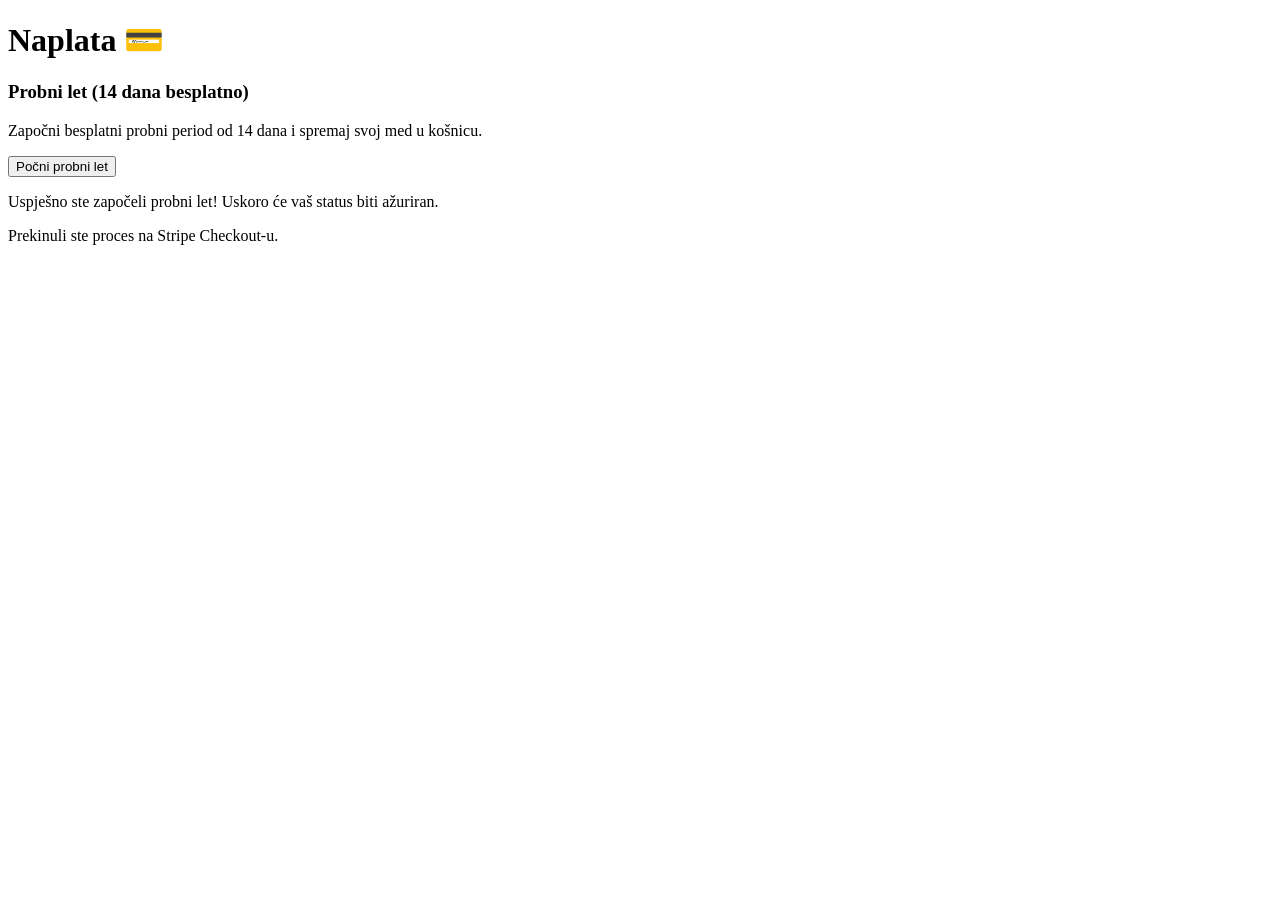
==== src/main/resources/templates/billing.html @ 52781fde "Dodan stripe checkout" ====
<!DOCTYPE html>
<html xmlns:th="http://www.thymeleaf.org">
<head th:replace="~{fragments :: head('Naplata')}"></head>
<body>
<nav th:replace="~{fragments :: navbar}"></nav>
<main class="container">
    <h1>Naplata 💳</h1>

    <div class="card">
        <h3>Probni let (14 dana besplatno)</h3>
        <p>Započni besplatni probni period od 14 dana i spremaj svoj med u košnicu.</p>

        <form th:action="@{/billing/start-trial(_csrf=${_csrf.token})}" method="post">
            <button type="submit">Počni probni let</button>
        </form>
    </div>

    <div th:if="${param.success}" class="success card">
        <p>Uspješno ste započeli probni let! Uskoro će vaš status biti ažuriran.</p>
    </div>
    <div th:if="${param.canceled}" class="error card">
        <p>Prekinuli ste proces na Stripe Checkout-u.</p>
    </div>
</main>
</body>
</html>
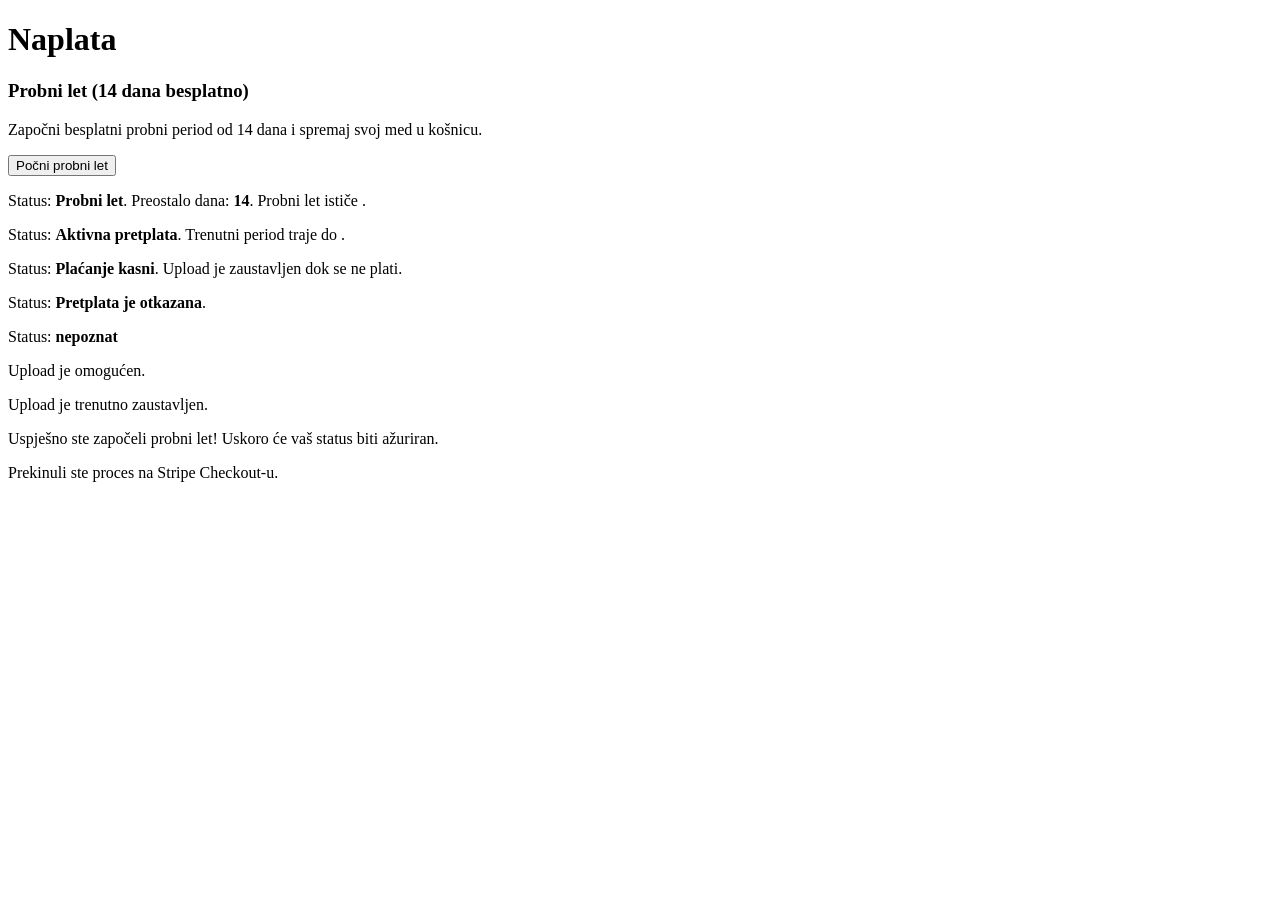
==== commit 38d12169: "stranica Naplata prikazuje status pretplate" ====
--- a/src/main/resources/templates/billing.html
+++ b/src/main/resources/templates/billing.html
@@ -4,16 +4,29 @@
 <body>
 <nav th:replace="~{fragments :: navbar}"></nav>
 <main class="container">
-    <h1>Naplata 💳</h1>
+    <h1>Naplata</h1>
 
-    <div class="card">
+    <div class="card" th:if="${subscription == null}">
         <h3>Probni let (14 dana besplatno)</h3>
         <p>Započni besplatni probni period od 14 dana i spremaj svoj med u košnicu.</p>
 
-        <form th:action="@{/billing/start-trial(_csrf=${_csrf.token})}" method="post">
+        <form th:action="@{/billing/start-trial}" method="post">
             <button type="submit">Počni probni let</button>
         </form>
     </div>
+
+    <div class="card" th:if="${subscription != null}" th:switch="${subscription.status}">
+        <p th:case="'trialing'">Status: <b>Probni let</b>. Preostalo dana: <b th:text="${daysLeft}">14</b>.
+            Probni let ističe <span th:text="${#temporals.format(subscription.trialEnd, 'dd.MM.yyyy')}"></span>.</p>
+        <p th:case="'active'">Status: <b>Aktivna pretplata</b>. Trenutni period traje do
+            <span th:text="${#temporals.format(subscription.currentPeriodEnd, 'dd.MM.yyyy')}"></span>.</p>
+        <p th:case="'past_due'">Status: <b>Plaćanje kasni</b>. Upload je zaustavljen dok se ne plati.</p>
+        <p th:case="'canceled'">Status: <b>Pretplata je otkazana</b>.</p>
+        <p th:case="*">Status: <b th:text="${subscription.status}">nepoznat</b></p>
+    </div>
+
+    <p th:if="${hasAccess}" class="success">Upload je omogućen.</p>
+    <p th:unless="${hasAccess}" class="error">Upload je trenutno zaustavljen.</p>
 
     <div th:if="${param.success}" class="success card">
         <p>Uspješno ste započeli probni let! Uskoro će vaš status biti ažuriran.</p>
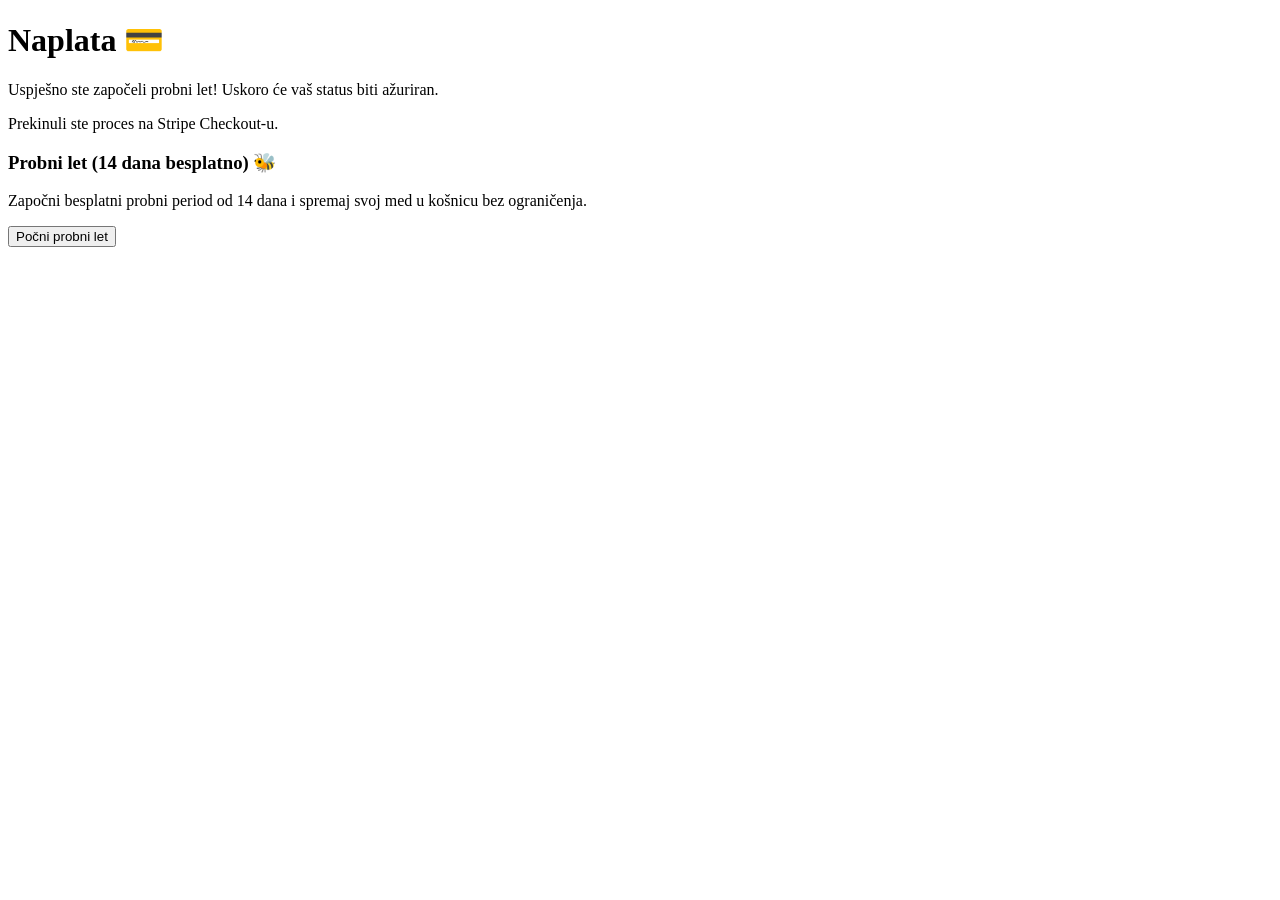
==== commit 3d48fc31: "Frontend dorade" ====
--- a/src/main/resources/templates/billing.html
+++ b/src/main/resources/templates/billing.html
@@ -4,35 +4,22 @@
 <body>
 <nav th:replace="~{fragments :: navbar}"></nav>
 <main class="container">
-    <h1>Naplata</h1>
+    <h1>Naplata 💳</h1>
 
-    <div class="card" th:if="${subscription == null}">
-        <h3>Probni let (14 dana besplatno)</h3>
-        <p>Započni besplatni probni period od 14 dana i spremaj svoj med u košnicu.</p>
+    <div th:if="${param.success}" class="success">
+        <p>Uspješno ste započeli probni let! Uskoro će vaš status biti ažuriran.</p>
+    </div>
+    <div th:if="${param.canceled}" class="error">
+        <p>Prekinuli ste proces na Stripe Checkout-u.</p>
+    </div>
 
-        <form th:action="@{/billing/start-trial}" method="post">
+    <div class="card card-hero">
+        <h3>Probni let (14 dana besplatno) 🐝</h3>
+        <p>Započni besplatni probni period od 14 dana i spremaj svoj med u košnicu bez ograničenja.</p>
+
+        <form th:action="@{/billing/start-trial(_csrf=${_csrf.token})}" method="post">
             <button type="submit">Počni probni let</button>
         </form>
-    </div>
-
-    <div class="card" th:if="${subscription != null}" th:switch="${subscription.status}">
-        <p th:case="'trialing'">Status: <b>Probni let</b>. Preostalo dana: <b th:text="${daysLeft}">14</b>.
-            Probni let ističe <span th:text="${#temporals.format(subscription.trialEnd, 'dd.MM.yyyy')}"></span>.</p>
-        <p th:case="'active'">Status: <b>Aktivna pretplata</b>. Trenutni period traje do
-            <span th:text="${#temporals.format(subscription.currentPeriodEnd, 'dd.MM.yyyy')}"></span>.</p>
-        <p th:case="'past_due'">Status: <b>Plaćanje kasni</b>. Upload je zaustavljen dok se ne plati.</p>
-        <p th:case="'canceled'">Status: <b>Pretplata je otkazana</b>.</p>
-        <p th:case="*">Status: <b th:text="${subscription.status}">nepoznat</b></p>
-    </div>
-
-    <p th:if="${hasAccess}" class="success">Upload je omogućen.</p>
-    <p th:unless="${hasAccess}" class="error">Upload je trenutno zaustavljen.</p>
-
-    <div th:if="${param.success}" class="success card">
-        <p>Uspješno ste započeli probni let! Uskoro će vaš status biti ažuriran.</p>
-    </div>
-    <div th:if="${param.canceled}" class="error card">
-        <p>Prekinuli ste proces na Stripe Checkout-u.</p>
     </div>
 </main>
 </body>
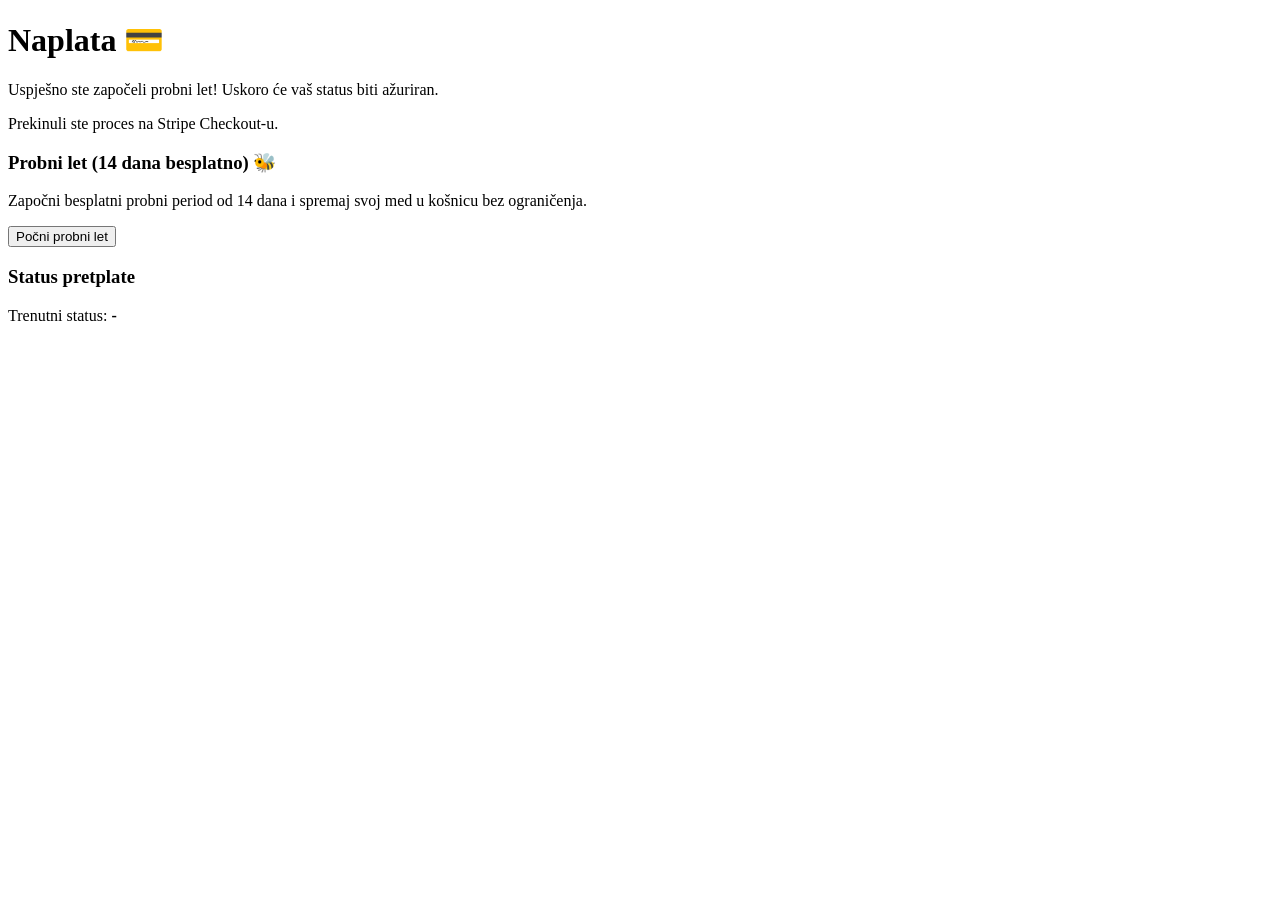
==== commit 3dccec8f: "Riješen merge konflikt u billing.html" ====
--- a/src/main/resources/templates/billing.html
+++ b/src/main/resources/templates/billing.html
@@ -21,6 +21,12 @@
             <button type="submit">Počni probni let</button>
         </form>
     </div>
+
+
+    <div th:if="${status != null}" class="card">
+        <h3>Status pretplate</h3>
+        <p>Trenutni status: <strong th:text="${status}">-</strong></p>
+    </div>
 </main>
 </body>
 </html>
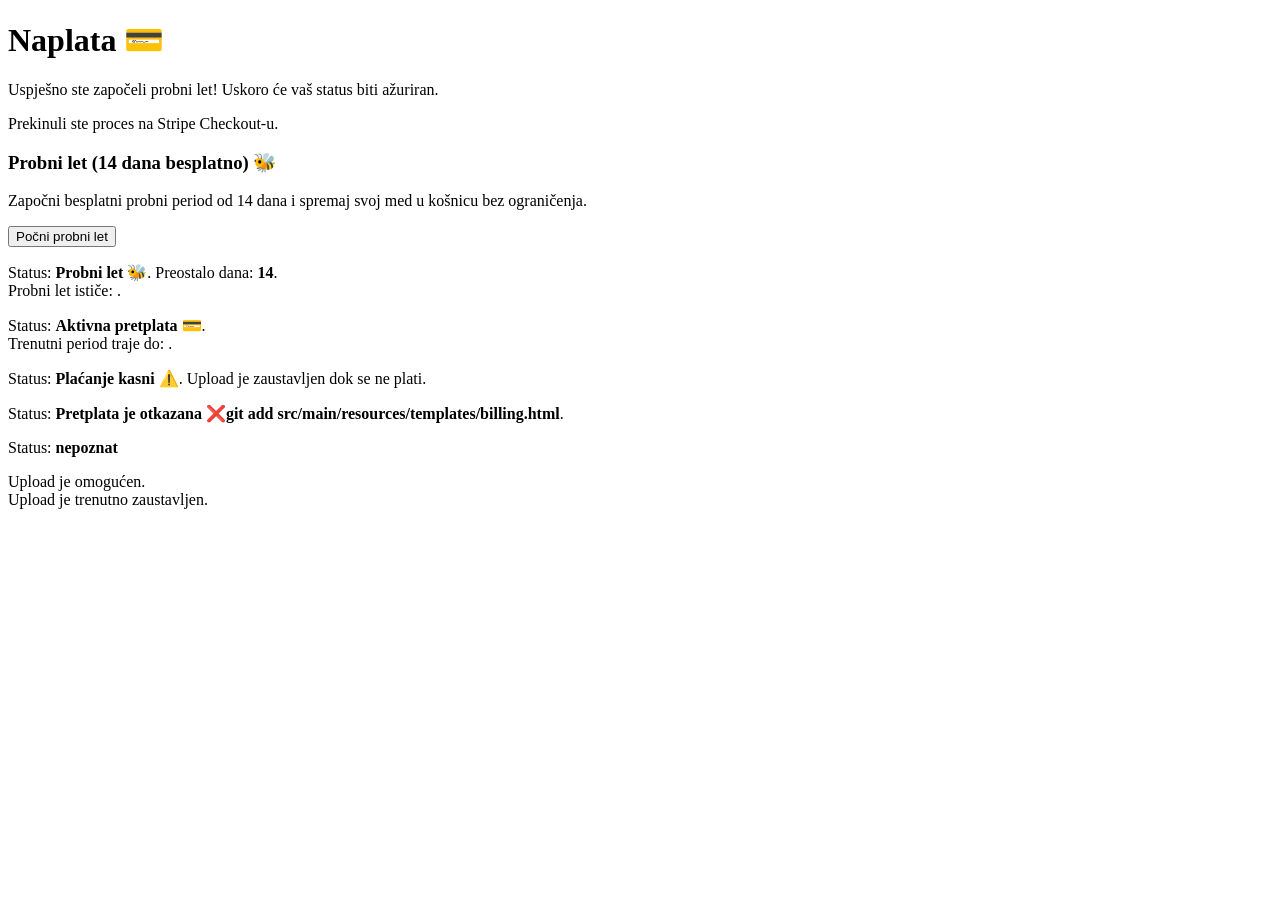
==== commit a7079810: "Riješen merge konflikt u billing.html" ====
--- a/src/main/resources/templates/billing.html
+++ b/src/main/resources/templates/billing.html
@@ -6,6 +6,7 @@
 <main class="container">
     <h1>Naplata 💳</h1>
 
+
     <div th:if="${param.success}" class="success">
         <p>Uspješno ste započeli probni let! Uskoro će vaš status biti ažuriran.</p>
     </div>
@@ -13,7 +14,8 @@
         <p>Prekinuli ste proces na Stripe Checkout-u.</p>
     </div>
 
-    <div class="card card-hero">
+
+    <div class="card card-hero" th:if="${subscription == null}">
         <h3>Probni let (14 dana besplatno) 🐝</h3>
         <p>Započni besplatni probni period od 14 dana i spremaj svoj med u košnicu bez ograničenja.</p>
 
@@ -23,9 +25,26 @@
     </div>
 
 
-    <div th:if="${status != null}" class="card">
-        <h3>Status pretplate</h3>
-        <p>Trenutni status: <strong th:text="${status}">-</strong></p>
+    <div class="card" th:if="${subscription != null}" th:switch="${subscription.status}">
+        <p th:case="'trialing'">Status: <b>Probni let 🐝</b>. Preostalo dana: <b th:text="${daysLeft}">14</b>.<br>
+            Probni let ističe: <span th:text="${#temporals.format(subscription.trialEnd, 'dd.MM.yyyy')}"></span>.</p>
+
+        <p th:case="'active'">Status: <b>Aktivna pretplata 💳</b>.<br>
+            Trenutni period traje do: <span th:text="${#temporals.format(subscription.currentPeriodEnd, 'dd.MM.yyyy')}"></span>.</p>
+
+        <p th:case="'past_due'">Status: <b>Plaćanje kasni ⚠️</b>. Upload je zaustavljen dok se ne plati.</p>
+
+        <p th:case="'canceled'">Status: <b>Pretplata je otkazana ❌git add src/main/resources/templates/billing.html</b>.</p>
+
+        <p th:case="*">Status: <b th:text="${subscription.status}">nepoznat</b></p>
+    </div>
+
+
+    <div th:if="${hasAccess}" class="success">
+        Upload je omogućen.
+    </div>
+    <div th:unless="${hasAccess}" class="error">
+        Upload je trenutno zaustavljen.
     </div>
 </main>
 </body>
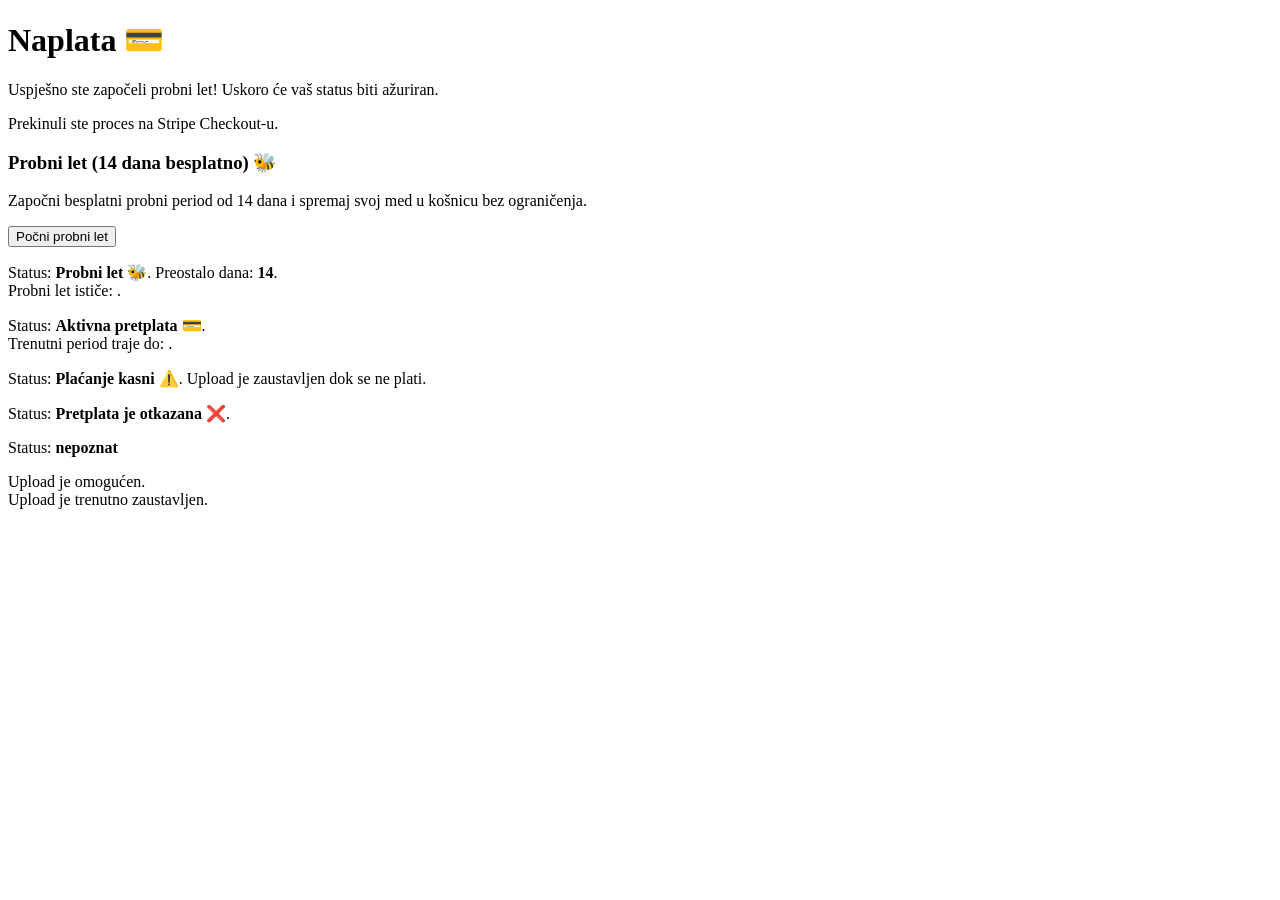
==== commit a12f2698: "Fix na billing.html i test u MySql Workbenchu" ====
--- a/src/main/resources/templates/billing.html
+++ b/src/main/resources/templates/billing.html
@@ -34,7 +34,7 @@
 
         <p th:case="'past_due'">Status: <b>Plaćanje kasni ⚠️</b>. Upload je zaustavljen dok se ne plati.</p>
 
-        <p th:case="'canceled'">Status: <b>Pretplata je otkazana ❌git add src/main/resources/templates/billing.html</b>.</p>
+        <p th:case="'canceled'">Status: <b>Pretplata je otkazana ❌</b>.</p>
 
         <p th:case="*">Status: <b th:text="${subscription.status}">nepoznat</b></p>
     </div>
